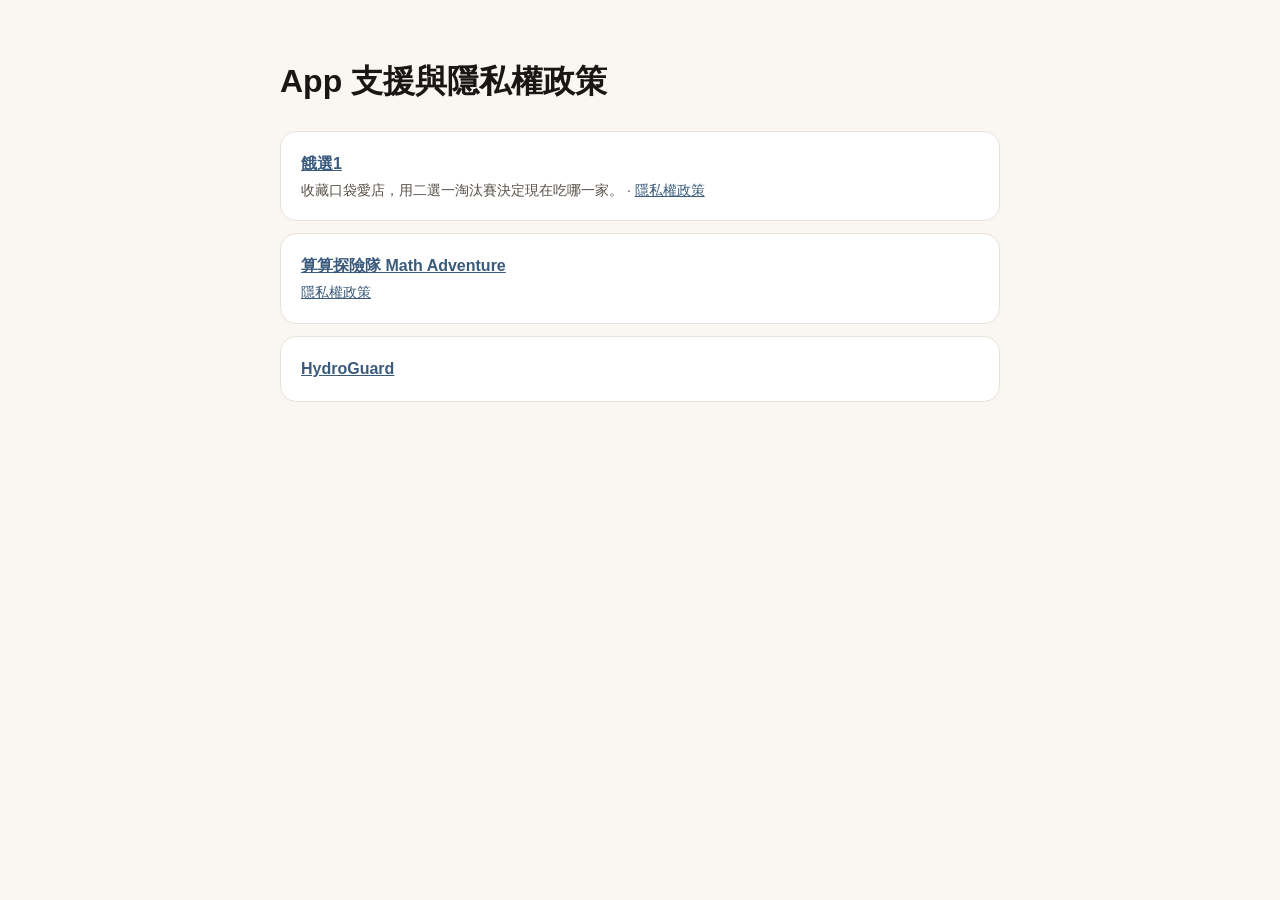
==== index.html @ 156b542a "Add 餓選1 support, privacy policy, share link page and app-link file Co-Authored-By: Claude Opus 5.5 <" ====
<!doctype html>
<html lang="zh-Hant-TW">
<head>
<meta charset="utf-8">
<meta name="viewport" content="width=device-width, initial-scale=1">
<title>vamrebirth · Apps</title>
<link rel="stylesheet" href="eatmatch/assets/site.css">
</head>
<body>
<main>
<h1>App 支援與隱私權政策</h1>
<div class="card"><strong><a href="eatmatch/">餓選1</a></strong><div class="meta">收藏口袋愛店，用二選一淘汰賽決定現在吃哪一家。 · <a href="eatmatch/privacy.html">隱私權政策</a></div></div>
<div class="card"><strong><a href="math-adventure-support/">算算探險隊 Math Adventure</a></strong><div class="meta"><a href="math-adventure-support/privacy.html">隱私權政策</a></div></div>
<div class="card"><strong><a href="water-disaster-guard-privacy/">HydroGuard</a></strong></div>
</main>
</body>
</html>
---- eatmatch/assets/site.css ----
:root{--ink:#191614;--muted:#595149;--paper:#faf7f2;--card:#fff;--brand:#3b5b7c;--line:#e7e1d8}
*{box-sizing:border-box}
body{margin:0;background:var(--paper);color:var(--ink);font-family:-apple-system,BlinkMacSystemFont,"PingFang TC","Noto Sans TC",sans-serif;line-height:1.75}
main{max-width:760px;margin:0 auto;padding:32px 20px 64px}
header.site{display:flex;align-items:center;gap:14px;margin-bottom:8px}
header.site img{width:56px;height:56px;border-radius:13px}
header.site h1{font-size:24px;margin:0}
header.site p{margin:0;color:var(--muted);font-size:14px}
nav{display:flex;gap:16px;flex-wrap:wrap;margin:16px 0 28px;font-size:15px}
a{color:var(--brand)}
h2{font-size:19px;margin:32px 0 8px}
.card{background:var(--card);border:1px solid var(--line);border-radius:16px;padding:18px 20px;margin:12px 0}
.meta{color:var(--muted);font-size:14px}
.btn{display:inline-block;background:var(--brand);color:#fff;text-decoration:none;padding:12px 22px;border-radius:999px;font-weight:600}
.btn.ghost{background:transparent;color:var(--brand);border:1px solid var(--brand)}
ul{padding-left:1.2em}
footer{margin-top:48px;color:var(--muted);font-size:13px}
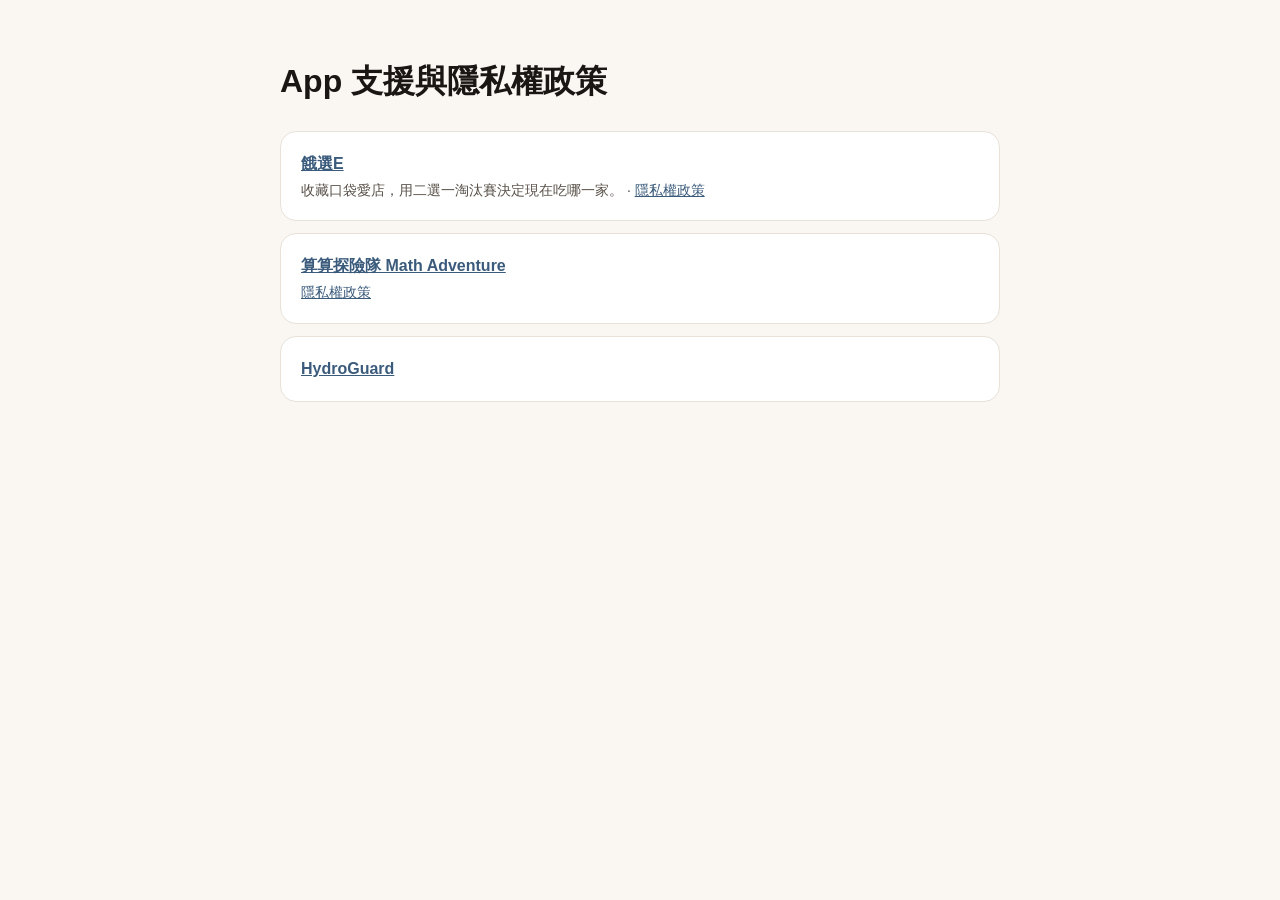
==== commit df5a4841: "Rename 餓選1 to 餓選E and update the app icon Co-Authored-By: Claude Opus 5.5 <noreply@anthropic.com>" ====
--- a/index.html
+++ b/index.html
@@ -4,12 +4,12 @@
 <meta charset="utf-8">
 <meta name="viewport" content="width=device-width, initial-scale=1">
 <title>vamrebirth · Apps</title>
-<link rel="stylesheet" href="eatmatch/assets/site.css">
+<link rel="stylesheet" href="eatmatch/assets/site.css?v=2">
 </head>
 <body>
 <main>
 <h1>App 支援與隱私權政策</h1>
-<div class="card"><strong><a href="eatmatch/">餓選1</a></strong><div class="meta">收藏口袋愛店，用二選一淘汰賽決定現在吃哪一家。 · <a href="eatmatch/privacy.html">隱私權政策</a></div></div>
+<div class="card"><strong><a href="eatmatch/">餓選E</a></strong><div class="meta">收藏口袋愛店，用二選一淘汰賽決定現在吃哪一家。 · <a href="eatmatch/privacy.html">隱私權政策</a></div></div>
 <div class="card"><strong><a href="math-adventure-support/">算算探險隊 Math Adventure</a></strong><div class="meta"><a href="math-adventure-support/privacy.html">隱私權政策</a></div></div>
 <div class="card"><strong><a href="water-disaster-guard-privacy/">HydroGuard</a></strong></div>
 </main>
--- a/eatmatch/assets/site.css
+++ b/eatmatch/assets/site.css
@@ -15,3 +15,4 @@
 .btn.ghost{background:transparent;color:var(--brand);border:1px solid var(--brand)}
 ul{padding-left:1.2em}
 footer{margin-top:48px;color:var(--muted);font-size:13px}
+[hidden]{display:none!important}
